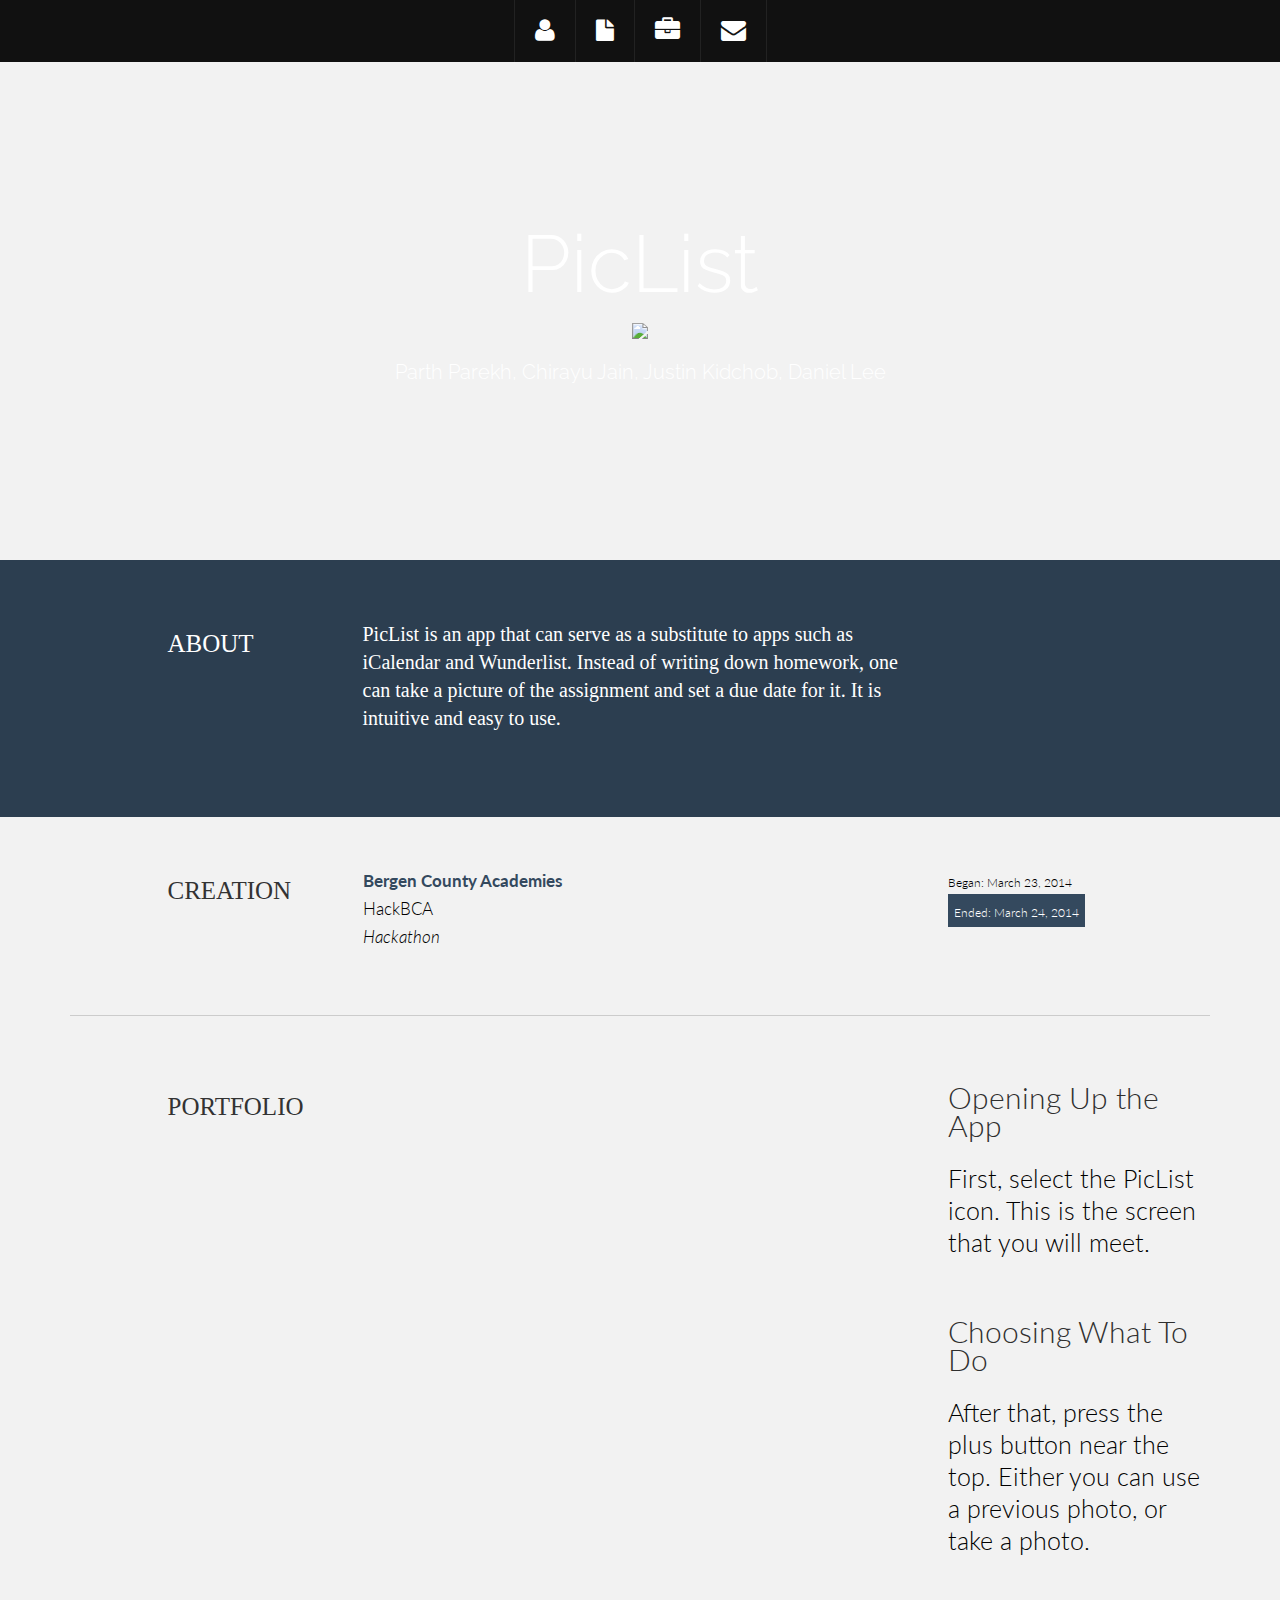
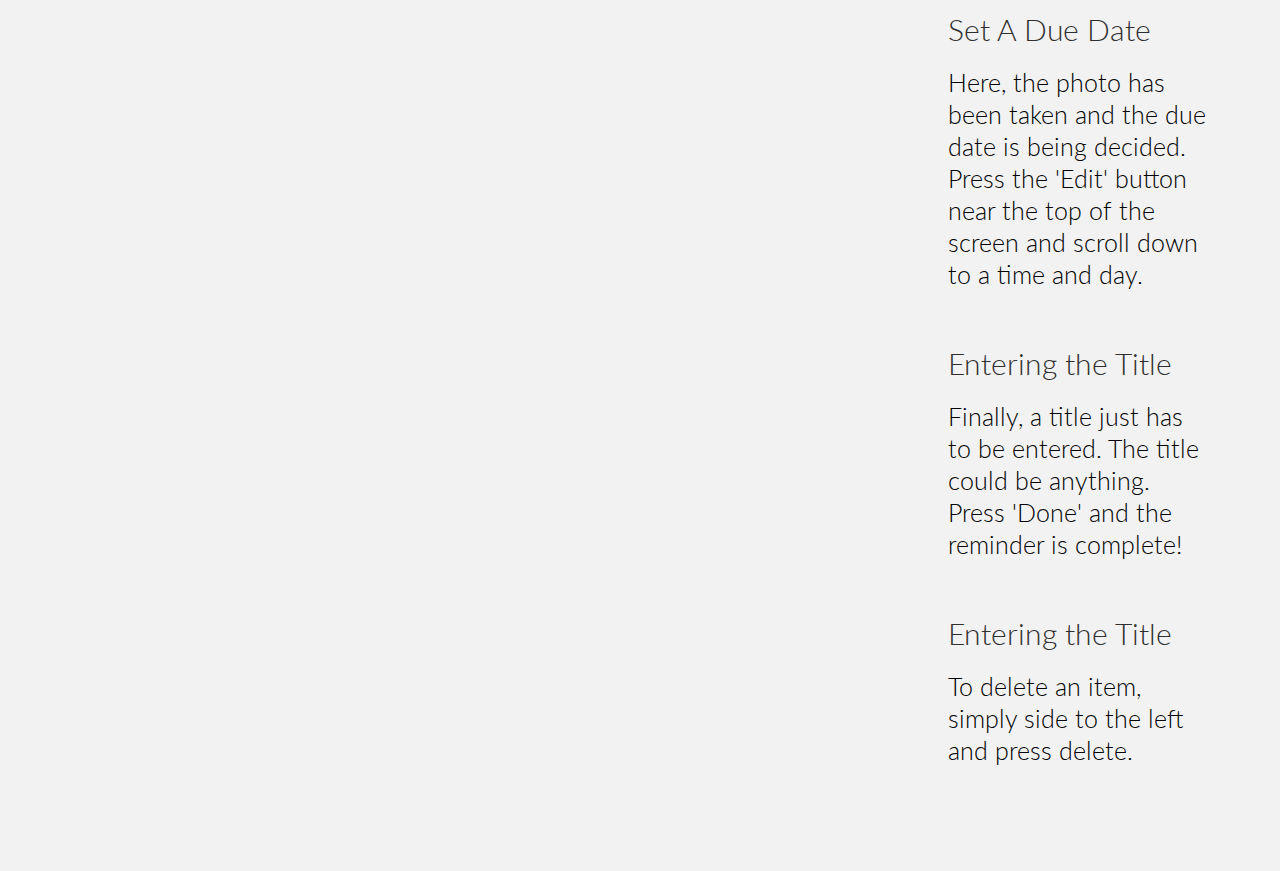
==== index.html @ a1bbcd4d "fixed folder issue" ====
<!DOCTYPE html>
<html lang="en">
  <head>
    <meta charset="utf-8">
    <meta name="viewport" content="width=device-width, initial-scale=1.0">
    <meta name="description" content="">
    <meta name="author" content="">
    <link rel="shortcut icon" href="assets/ico/favicon.png">

    <title>PicList</title>

    <!-- Bootstrap core CSS -->
    <link href="assets/css/bootstrap.css" rel="stylesheet">

    <!-- Custom styles for this template -->
    <link href="assets/css/main.css" rel="stylesheet">
    
	<link rel="stylesheet" href="assets/css/font-awesome.min.css">
    
    <link href='http://fonts.googleapis.com/css?family=Lato:300,400,700,300italic,400italic' rel='stylesheet' type='text/css'>
    <link href='http://fonts.googleapis.com/css?family=Raleway:400,300,700' rel='stylesheet' type='text/css'>
    
    <script src="assets/js/jquery.min.js"></script>
    <script type="text/javascript" src="assets/js/smoothscroll.js"></script> 
    <script src="assets/js/Chart.js"></script>

    <!-- HTML5 shim and Respond.js IE8 support of HTML5 elements and media queries -->
    <!--[if lt IE 9]>
      <script src="assets/js/html5shiv.js"></script>
      <script src="assets/js/respond.min.js"></script>
    <![endif]-->
  </head>

  <body data-spy="scroll" data-offset="0" data-target="#nav">

	<div id="section-topbar">
		<div id="topbar-inner">
			<div class="container">
				<div class="row">
					<div class="dropdown">
						<ul id="nav" class="nav">
							<li class="menu-item"><a class="smoothScroll" href="#about" title="About"><i class="icon-user"></i></a></li>
							<li class="menu-item"><a class="smoothScroll" href="#resume" title="Resume"><i class="icon-file"></i></a></li>
							<li class="menu-item"><a class="smoothScroll" href="#work" title="Works"><i class="icon-briefcase"></i></a></li>
							<li class="menu-item"><a class="smoothScroll" href="#contact" title="Contact"><i class="icon-envelope"></i></a></li>
						</ul><!--/ uL#nav -->
					</div><!-- /.dropdown -->

					<div class="clear"></div>
				</div><!--/.row -->
			</div><!--/.container -->

			<div class="clear"></div>
		</div><!--/ #topbar-inner -->
	</div><!--/ #section-topbar -->
	
	<div id="headerwrap">
		<div class="container">
			<div class="row centered">
				<div class="col-lg-12">
					<h1>PicList</h1>
					<img src="file:///Users/parthparekh/Downloads/iOS-7-Vector-Icon-2%20(1).png">
					<h3 style="color: white;">Parth Parekh, Chirayu Jain, Justin Kidchob, Daniel Lee</h3>
				</div><!--/.col-lg-12 -->
			</div><!--/.row -->
		</div><!--/.container -->
	</div><!--/.#headerwrap -->
	

	<section id="about" name="about"></section>
	<div id="intro">
		<div class="container">
			<div class="row">
				
				<div class="col-lg-2 col-lg-offset-1">
					<h5 style="font-size: 25px; font-family: Garamond;">ABOUT</h5>
				</div>
				<div class="col-lg-6">
					<p style="font-family: serif; font-size: 20px;">PicList is an app that can serve as a substitute to apps such as iCalendar and Wunderlist. Instead of writing down homework, one can take a picture of the assignment and set a due date for it. It is intuitive and easy to use.</p>
				</div>
				<div class="col-lg-3">
				</div>
				
			</div><!--/.row -->
		</div><!--/.container -->
	</div><!--/ #intro -->


	<section id="resume" name="resume"></section>
	<!--CREATION DESCRIPTION -->
	<div class="container desc">
		<div class="row">

				<div class="col-lg-2 col-lg-offset-1">
					<h5 style="font-size: 25px; font-family: Garamond;">CREATION</h5>
				</div>
				<div class="col-lg-6">
					<p style="color: black; font-size: 17px"><t>Bergen County Academies</t><br/>
						HackBCA <br/>
						<i>Hackathon</i>
					</p>
				</div>
				<div class="col-lg-3">
					<p style="color: black; font-size: 17px"><sm>Began: March 23, 2014</sm><br/>
					<imp><sm>Ended: March 24, 2014</sm></imp>
					</p>
				</div>
	
		</div><!--/.row -->
		<br>
		<hr>
	</div><!--/.container -->
	
	<section id="work" name="work"></section>
	<!--PORTFOLIO DESCRIPTION -->
	<div class="container desc">
		<div class="row">
				<div class="col-lg-2 col-lg-offset-1">
					<h5 style="font-size: 25px; font-family: Garamond;">PORTFOLIO</h5>
				</div>
				<div class="col-lg-6">
					<p><img class="img-responsive" src="file:///Users/parthparekh/Downloads/Untitled_Message/photo2.jpg" alt="" alt=""></p>
				</div>
				<div class="col-lg-3">
					<p style="font-size: 30px;">Opening Up the App</p>
				<p><more style="color: black; font-size: 25px;">First, select the PicList icon. This is the screen that you will meet.<br/><br/>
				</p>
				</div>
	
				<div class="col-lg-6 col-lg-offset-3">
					<p><img class="img-responsive" src="file:///Users/parthparekh/Downloads/Untitled_Message/photo1.jpg" alt=""></p>
				</div>
				<div class="col-lg-3">
						<p style="font-size: 30px;">Choosing What To Do</p>
					<p><more style="color: black; font-size: 25px;">After that, press the plus button near the top. Either you can use a previous photo, or take a photo.<br/><br/>
					</p>
				</div>
				
				<div class="col-lg-6 col-lg-offset-3">
					<p><img class="img-responsive" src="file:///Users/parthparekh/Downloads/photo3.jpg" alt=""></p>
				</div>
				<div class="col-lg-3">
						<p style="font-size: 30px;">Set A Due Date</p>
					<p><more style="color: black; font-size: 25px;">Here, the photo has been taken and the due date is being decided. Press the 'Edit' button near the top of the screen and scroll down to a time and day.<br/><br/>
					</p>
				</div>
				<div class="col-lg-6 col-lg-offset-3">
					<p><img class="img-responsive" src="file:///Users/parthparekh/Downloads/photo4.jpg" alt=""></p>
				</div>
				<div class="col-lg-3">
						<p style="font-size: 30px;">Entering the Title</p>
					<p><more style="color: black; font-size: 25px;">Finally, a title just has to be entered. The title could be anything. Press 'Done' and the reminder is complete!<br/><br/>
					</p>
				</div>
				<div class="col-lg-6 col-lg-offset-3">
					<p><img class="img-responsive" src="file:///Users/parthparekh/Downloads/photo1%20(1).jpg" alt=""></p>
				</div>
				<div class="col-lg-3">
						<p style="font-size: 30px;">Entering the Title</p>
					<p><more style="color: black; font-size: 25px;">To delete an item, simply side to the left and press delete.<br/><br/>
					</p>
				</div>
		
		</div><!--/.row -->
		<br>
		<br>
	</div><!--/.container -->
	


	<section id="contact" name="contact"></section>
---- assets/css/main.css ----
/* Author: Carlos Alvarez
 * URL: http://alvarez.is
 *
 * Project Name: Kelvin - Free Bootstrap 3 Resume Theme
 * Version: 1.0
 * URL: http://blacktie.co
 */

body {
  background-color: #f2f2f2;
    font-family: "Lato";
    font-weight: 300;
    font-size: 16px;
    color: #555;

    -webkit-font-smoothing: antialiased;
    -webkit-overflow-scrolling: touch;
}

/* Titles */
h1, h2, h3, h4, h5, h6 {
    font-family: "Raleway";
    font-weight: 300;
    color: #333;
}


/* Paragraph & Typographic */
p {
    line-height: 28px;
    margin-bottom: 25px;
}

.centered {
    text-align: center;
}

/* Links */
a {
    color: #f85c37;
    word-wrap: break-word;

    -webkit-transition: color 0.1s ease-in, background 0.1s ease-in;
    -moz-transition: color 0.1s ease-in, background 0.1s ease-in;
    -ms-transition: color 0.1s ease-in, background 0.1s ease-in;
    -o-transition: color 0.1s ease-in, background 0.1s ease-in;
    transition: color 0.1s ease-in, background 0.1s ease-in;
}

a:hover,
a:focus {
    color: #7b7b7b;
    text-decoration: none;
    outline: 0;
}

a:before,
a:after {
    -webkit-transition: color 0.1s ease-in, background 0.1s ease-in;
    -moz-transition: color 0.1s ease-in, background 0.1s ease-in;
    -ms-transition: color 0.1s ease-in, background 0.1s ease-in;
    -o-transition: color 0.1s ease-in, background 0.1s ease-in;
    transition: color 0.1s ease-in, background 0.1s ease-in;
}

 hr {
    display: block;
    height: 1px;
    border: 0;
    border-top: 1px solid #ccc;
    margin: 1em 0;
    padding: 0;
}


/*---------------------------------------------------
	3.1 Topbar
---------------------------------------------------*/

#section-topbar {
	position: fixed;
	top: 0;
	left: 0;
	right: 0;
	z-index: 10000;
	overflow: visible;
	font: normal 16px/24px  'Open Sans', "Helvetica Neue", Helvetica, Arial, sans-serif;
}

#section-topbar a {
  color: #fff;
}

#topbar-inner {
	background: #111;
	line-height: 0;
	text-align: center;
}

/*
	Top Bar

	By default, top navigation bar uses "fixed" position
*/
#section-topbar ul#nav {
	display: inline-block;
	position: relative;
	margin: 0;
	padding: 0;

	border-right: 1px solid #222;

	/* For IE, the outcast */
	zoom:1;
	*display: inline;
}

#section-topbar ul#nav > li {
	display: block;
    float: left;
    padding: 0;
}


#section-topbar ul#nav a {
  display: block;
  font: normal 11px/18px "Helvetica Neue", Helvetica, Arial, sans-serif;
  text-decoration: none;
  padding: 18px 20px 18px 20px;
  border-left: 1px solid #222;
}

	#section-topbar ul#nav a:hover {
	  background: #222;
	  text-decoration: none;
	  border-left: 1px solid #111;
	}

	#section-topbar ul#nav .active a {
		background: #44bbaa;
		border-left: 1px solid #111;
	}

		#section-topbar ul#nav .active a:hover {
			background: #44bbaa;
		}
#section-topbar i {
	font-size: 25px;
}
/*---------------------------------------------------
	SECTION WRAPS
---------------------------------------------------*/

/* Header Wrap */
#headerwrap {
	background: url(http://upload.wikimedia.org/wikipedia/commons/f/fa/IPhone_5.png) no-repeat center top;
	margin-top: 60px;
	padding-top:140px;
	text-align:center;
	background-attachment: relative;
	background-position: center center;
	min-height: 500px;
	width: 100%;
	
    -webkit-background-size: 100%;
    -moz-background-size: 100%;
    -o-background-size: 100%;
    background-size: 100%;

    -webkit-background-size: cover;
    -moz-background-size: cover;
    -o-background-size: cover;
    background-size: cover;
}

#headerwrap h1 {
	font-size: 80px;
	color: white;
}

#headerwrap h3 {
	font-size: 20px;
	color: black;
}

/* Intnro Wrap */

#intro {
	background: #2c3e50;
	padding-top: 60px;
	padding-bottom: 60px;
	color: white;
} 

#intro h5, p {
	color: white;
}

#intro i {
	color: white;
	font-size: 20px;
	padding-right: 8px;
	vertical-align: middle;
}


#skillswrap {
	background: #2c3e50;
	padding-top: 60px;
	padding-bottom: 60px;
	color: white;
}

#skillswrap h5, p {
	color: white;
}

#footwrap {
	background: #2f2f2f;
	padding-top: 50px;
	padding-bottom: 50px;
}

#footwrap p {
	color: white;
}

#footwrap h5 {
	color: white;
}


#footwrap t {
	font-weight: 700;
}

#footwrap i {
	padding-right: 8px;
	color: #1abc9c;
}

/* Copyright Wrap */

#c {
	background: #222222;
	padding-top: 15px;
	text-align: right;
}

#c p {
	color: white
}



/* Global Values */

.desc {
	padding-top: 50px;
}

.desc p {
	color: #2f2f2f;
}

.desc t {
	color: #34495e;
	font-weight: 700;
}

.desc imp {
	padding: 6px;
	color: white;
	background: #34495e;
}

.desc more {
	color: #95a5a6;
}


sm {
	font-size: 12px;
}
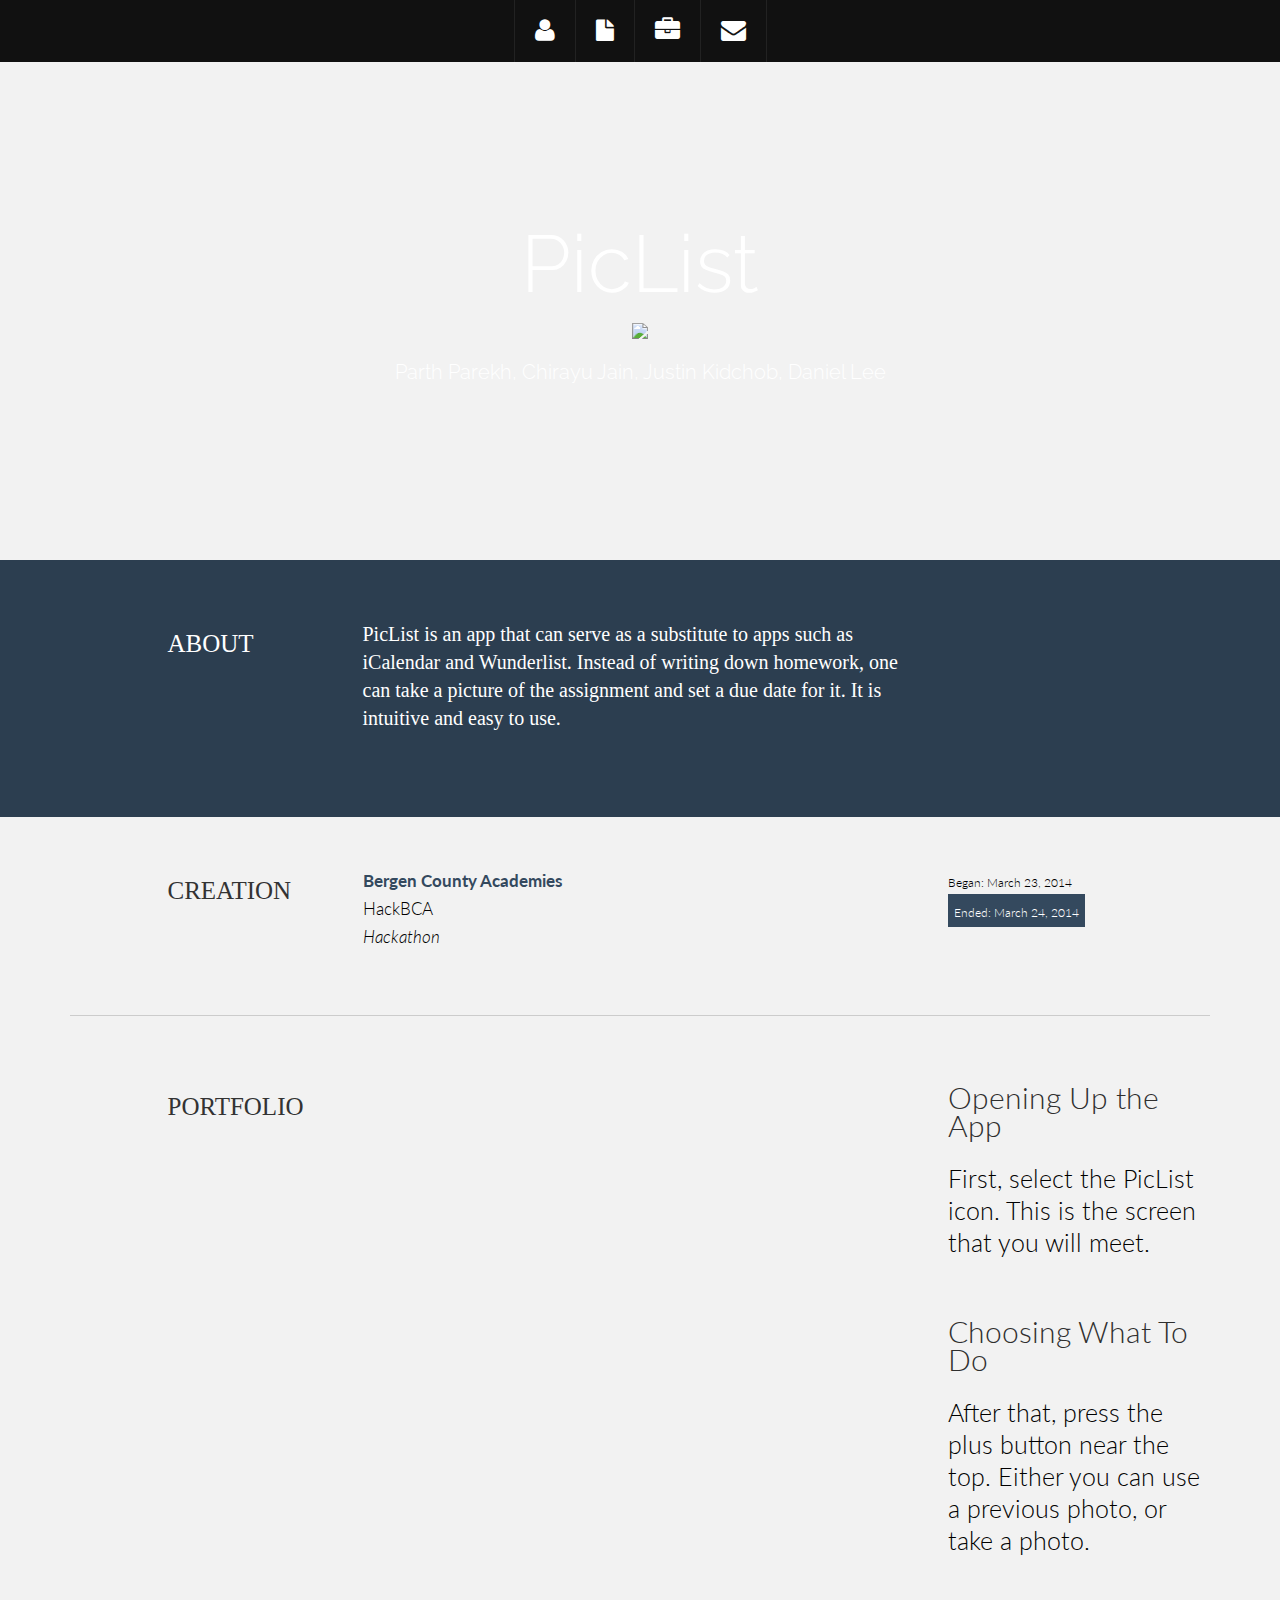
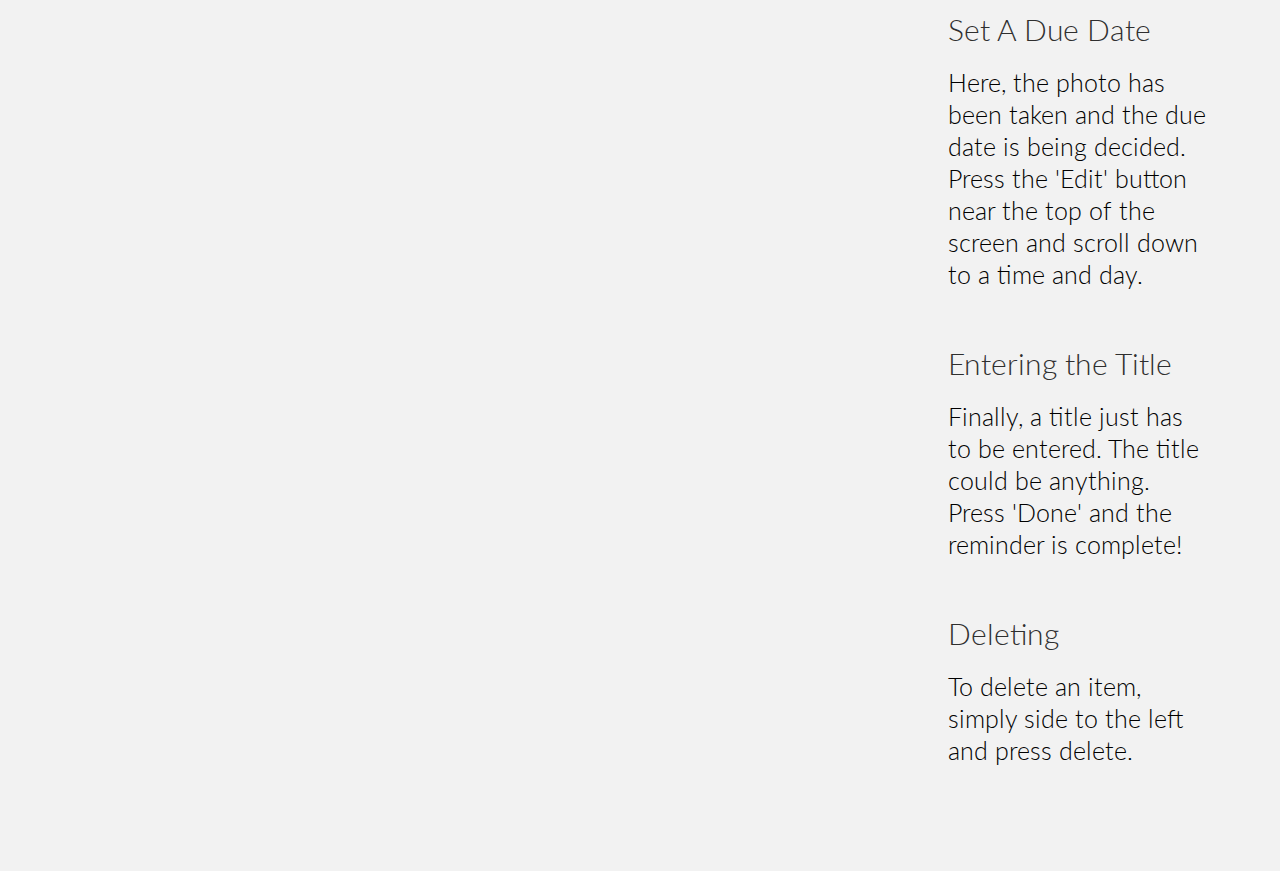
==== commit c2a5f5ae: "updated my routes" ====
--- a/index.html
+++ b/index.html
@@ -119,7 +119,7 @@
 					<h5 style="font-size: 25px; font-family: Garamond;">PORTFOLIO</h5>
 				</div>
 				<div class="col-lg-6">
-					<p><img class="img-responsive" src="file:///Users/parthparekh/Downloads/Untitled_Message/photo2.jpg" alt="" alt=""></p>
+					<p><img class="img-responsive" src="img/photo1.jpg"" alt=""></p>
 				</div>
 				<div class="col-lg-3">
 					<p style="font-size: 30px;">Opening Up the App</p>
@@ -128,7 +128,7 @@
 				</div>
 	
 				<div class="col-lg-6 col-lg-offset-3">
-					<p><img class="img-responsive" src="file:///Users/parthparekh/Downloads/Untitled_Message/photo1.jpg" alt=""></p>
+					<p><img class="img-responsive" src="img/photo2.jpg" alt=""></p>
 				</div>
 				<div class="col-lg-3">
 						<p style="font-size: 30px;">Choosing What To Do</p>
@@ -137,7 +137,7 @@
 				</div>
 				
 				<div class="col-lg-6 col-lg-offset-3">
-					<p><img class="img-responsive" src="file:///Users/parthparekh/Downloads/photo3.jpg" alt=""></p>
+					<p><img class="img-responsive" src="img/photo3.jpg" alt=""></p>
 				</div>
 				<div class="col-lg-3">
 						<p style="font-size: 30px;">Set A Due Date</p>
@@ -145,7 +145,7 @@
 					</p>
 				</div>
 				<div class="col-lg-6 col-lg-offset-3">
-					<p><img class="img-responsive" src="file:///Users/parthparekh/Downloads/photo4.jpg" alt=""></p>
+					<p><img class="img-responsive" src="img/photo4.jpg" alt=""></p>
 				</div>
 				<div class="col-lg-3">
 						<p style="font-size: 30px;">Entering the Title</p>
@@ -153,10 +153,10 @@
 					</p>
 				</div>
 				<div class="col-lg-6 col-lg-offset-3">
-					<p><img class="img-responsive" src="file:///Users/parthparekh/Downloads/photo1%20(1).jpg" alt=""></p>
+					<p><img class="img-responsive" src="img/photo0.jpg" alt=""></p>
 				</div>
 				<div class="col-lg-3">
-						<p style="font-size: 30px;">Entering the Title</p>
+						<p style="font-size: 30px;">Deleting</p>
 					<p><more style="color: black; font-size: 25px;">To delete an item, simply side to the left and press delete.<br/><br/>
 					</p>
 				</div>
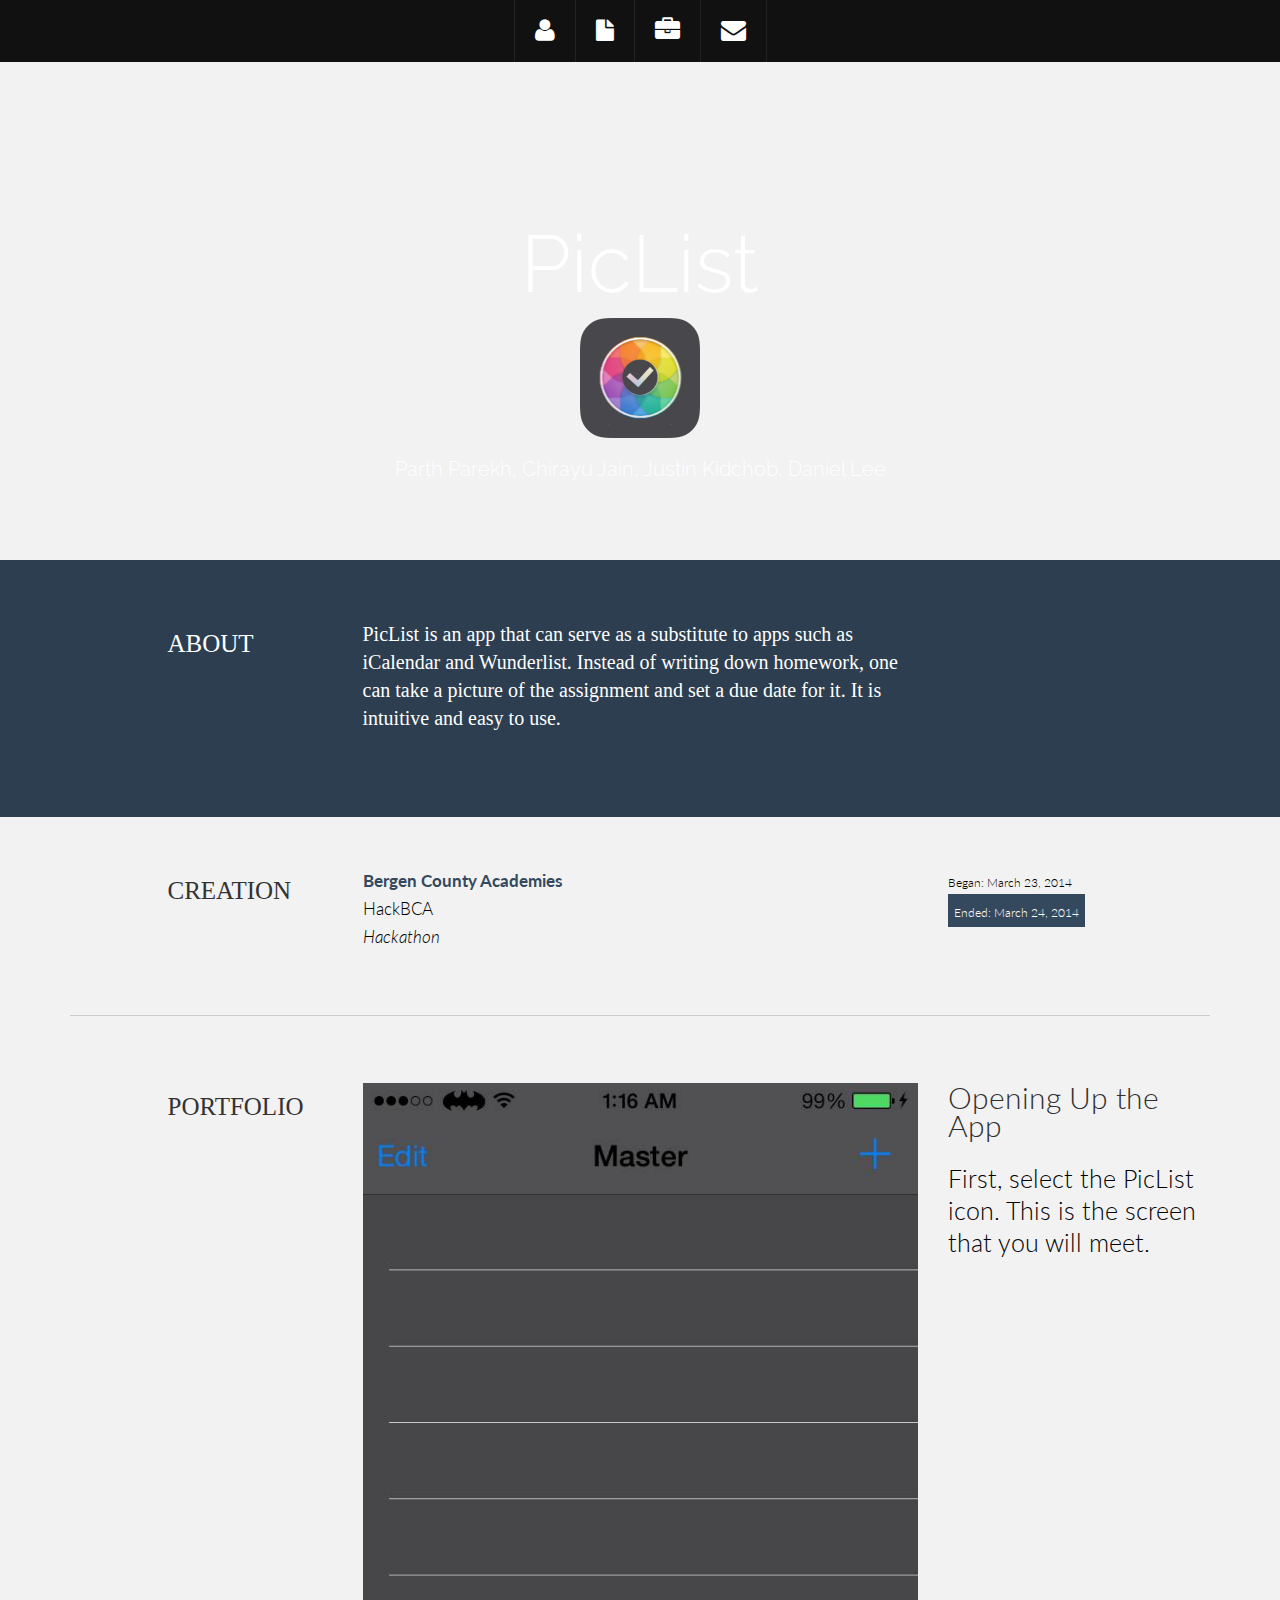
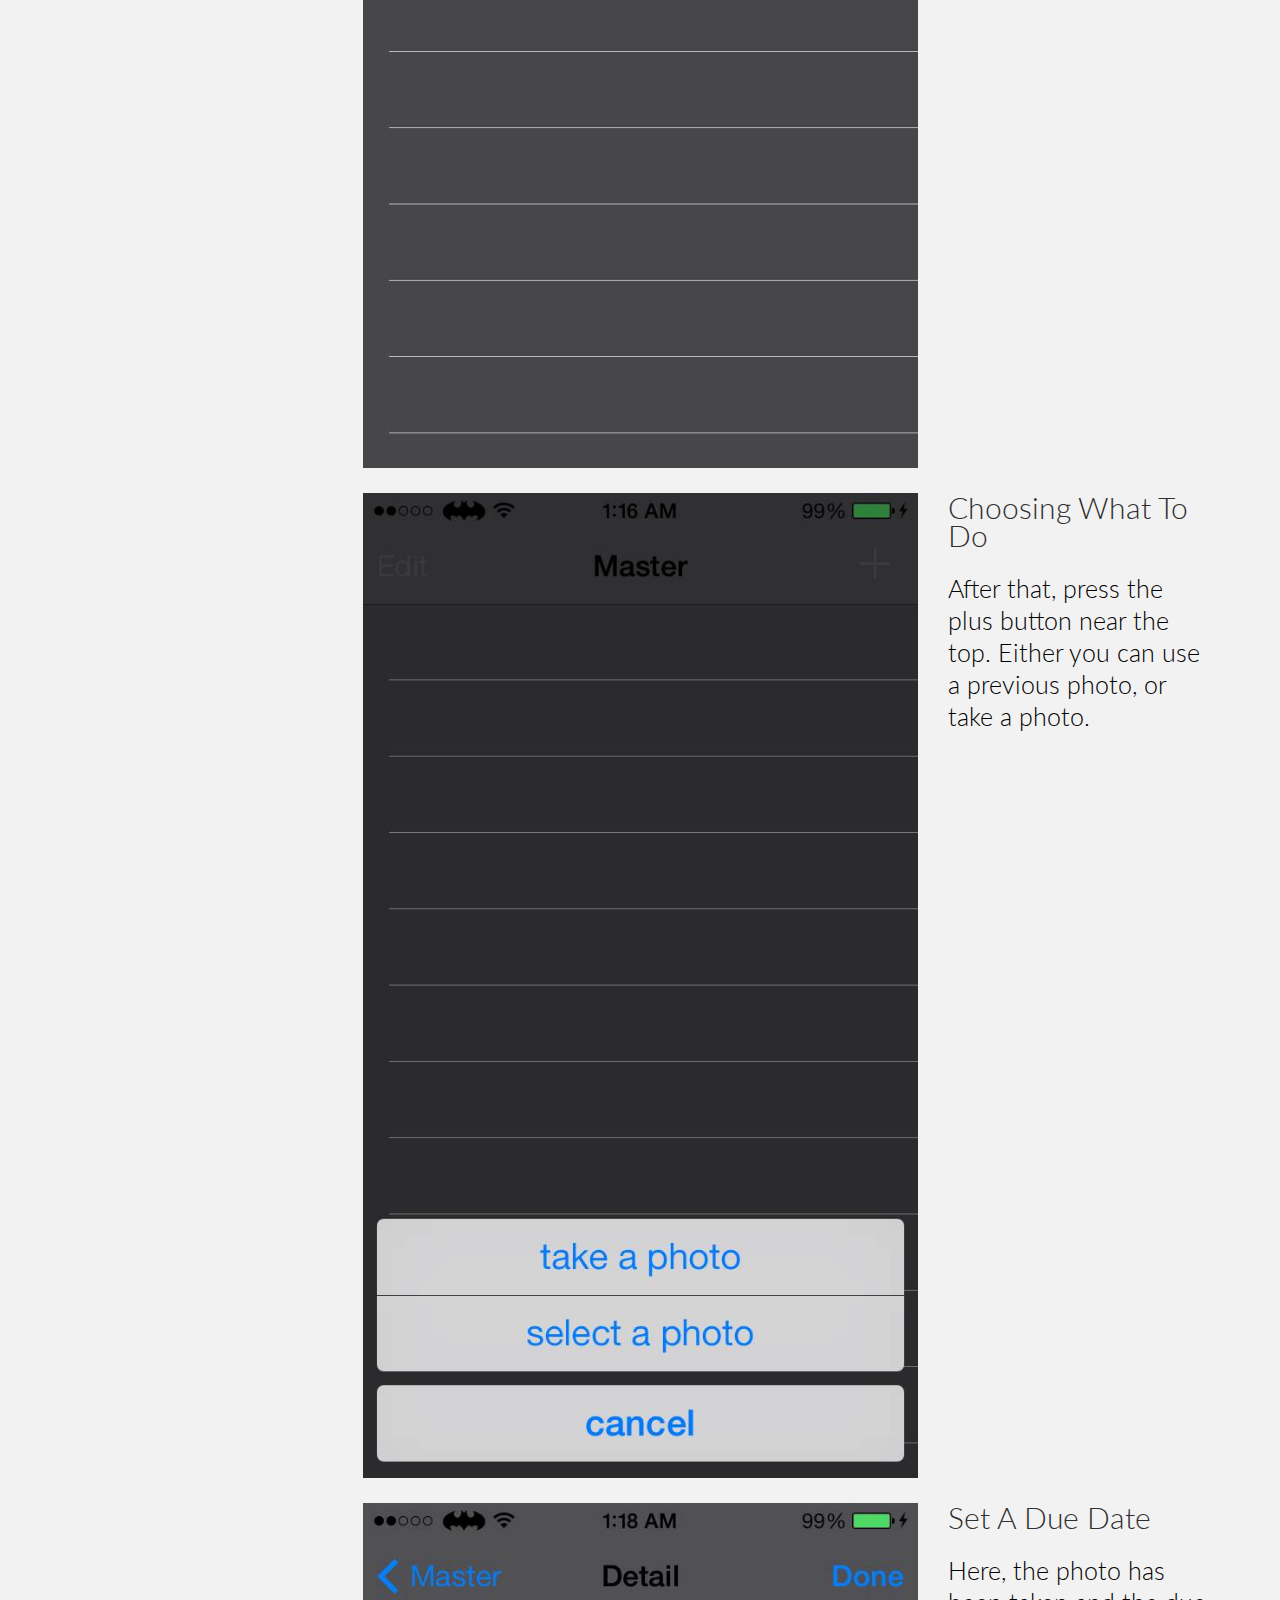
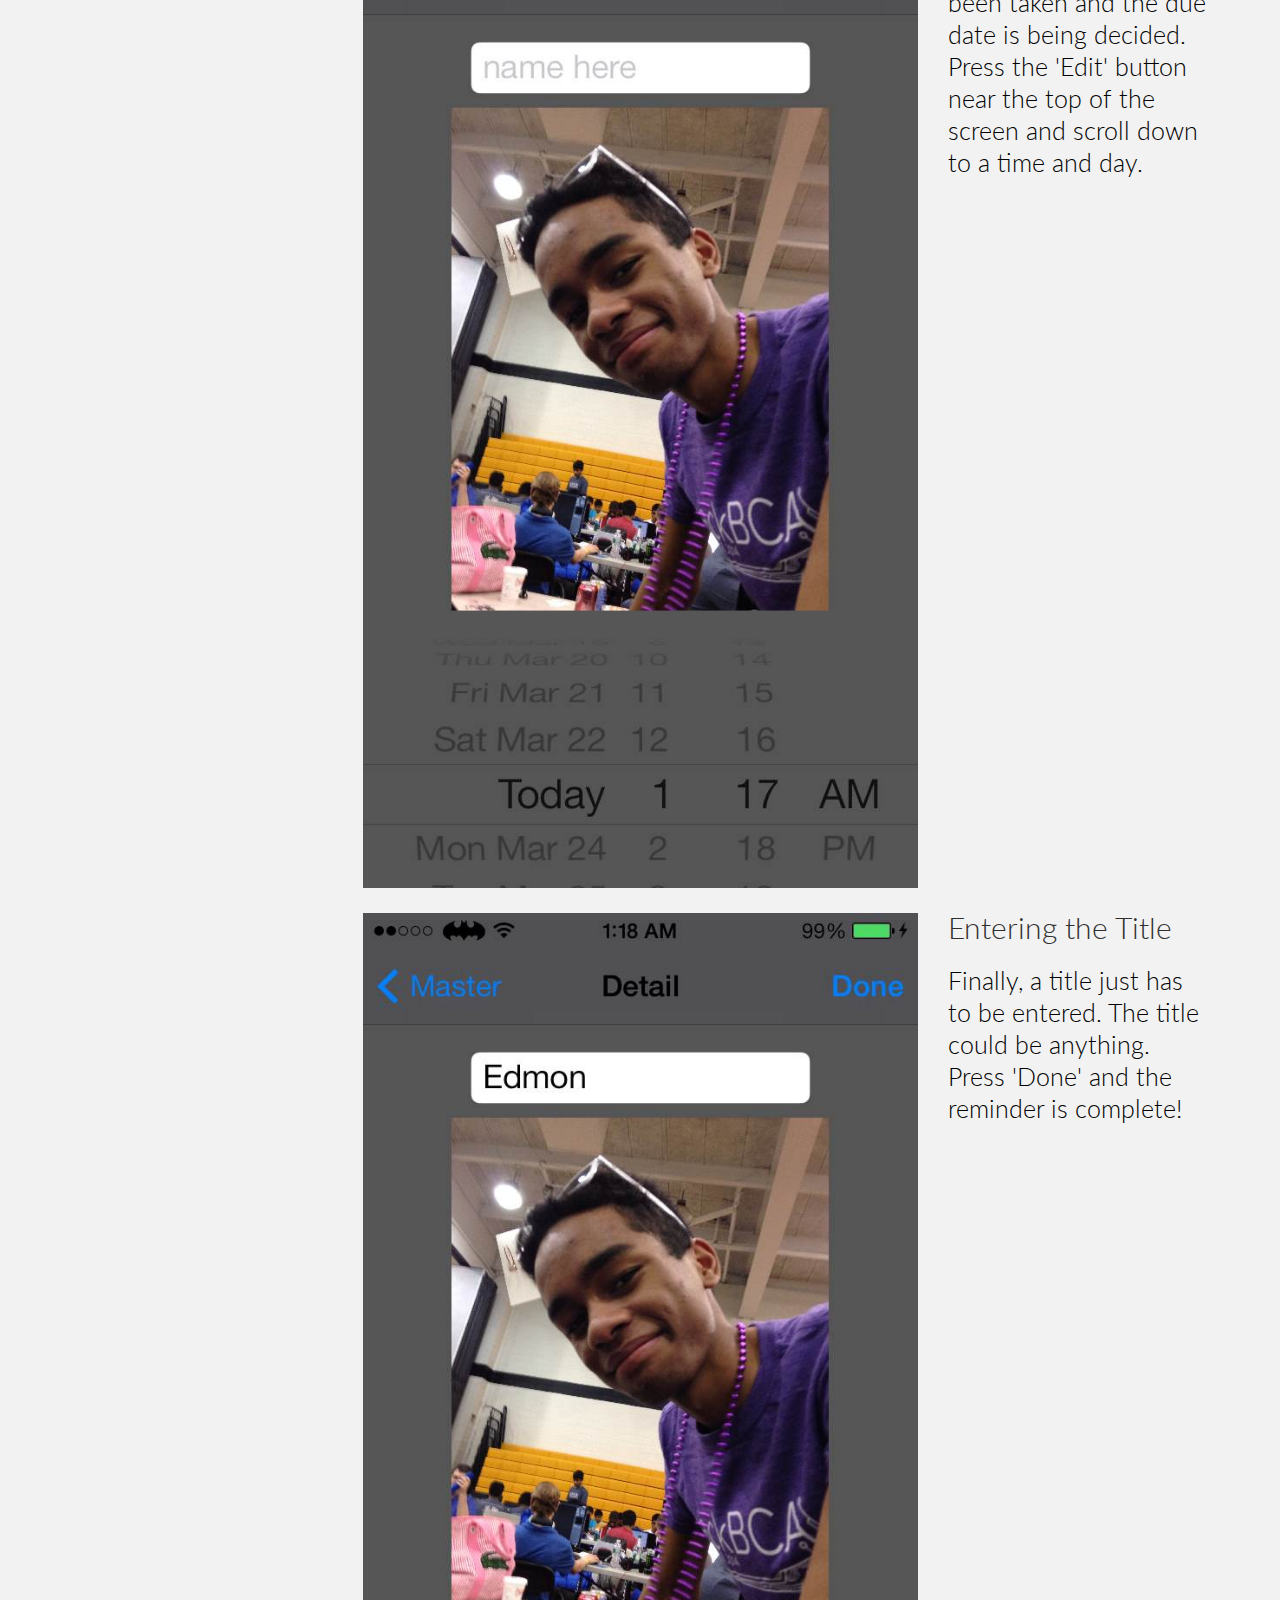
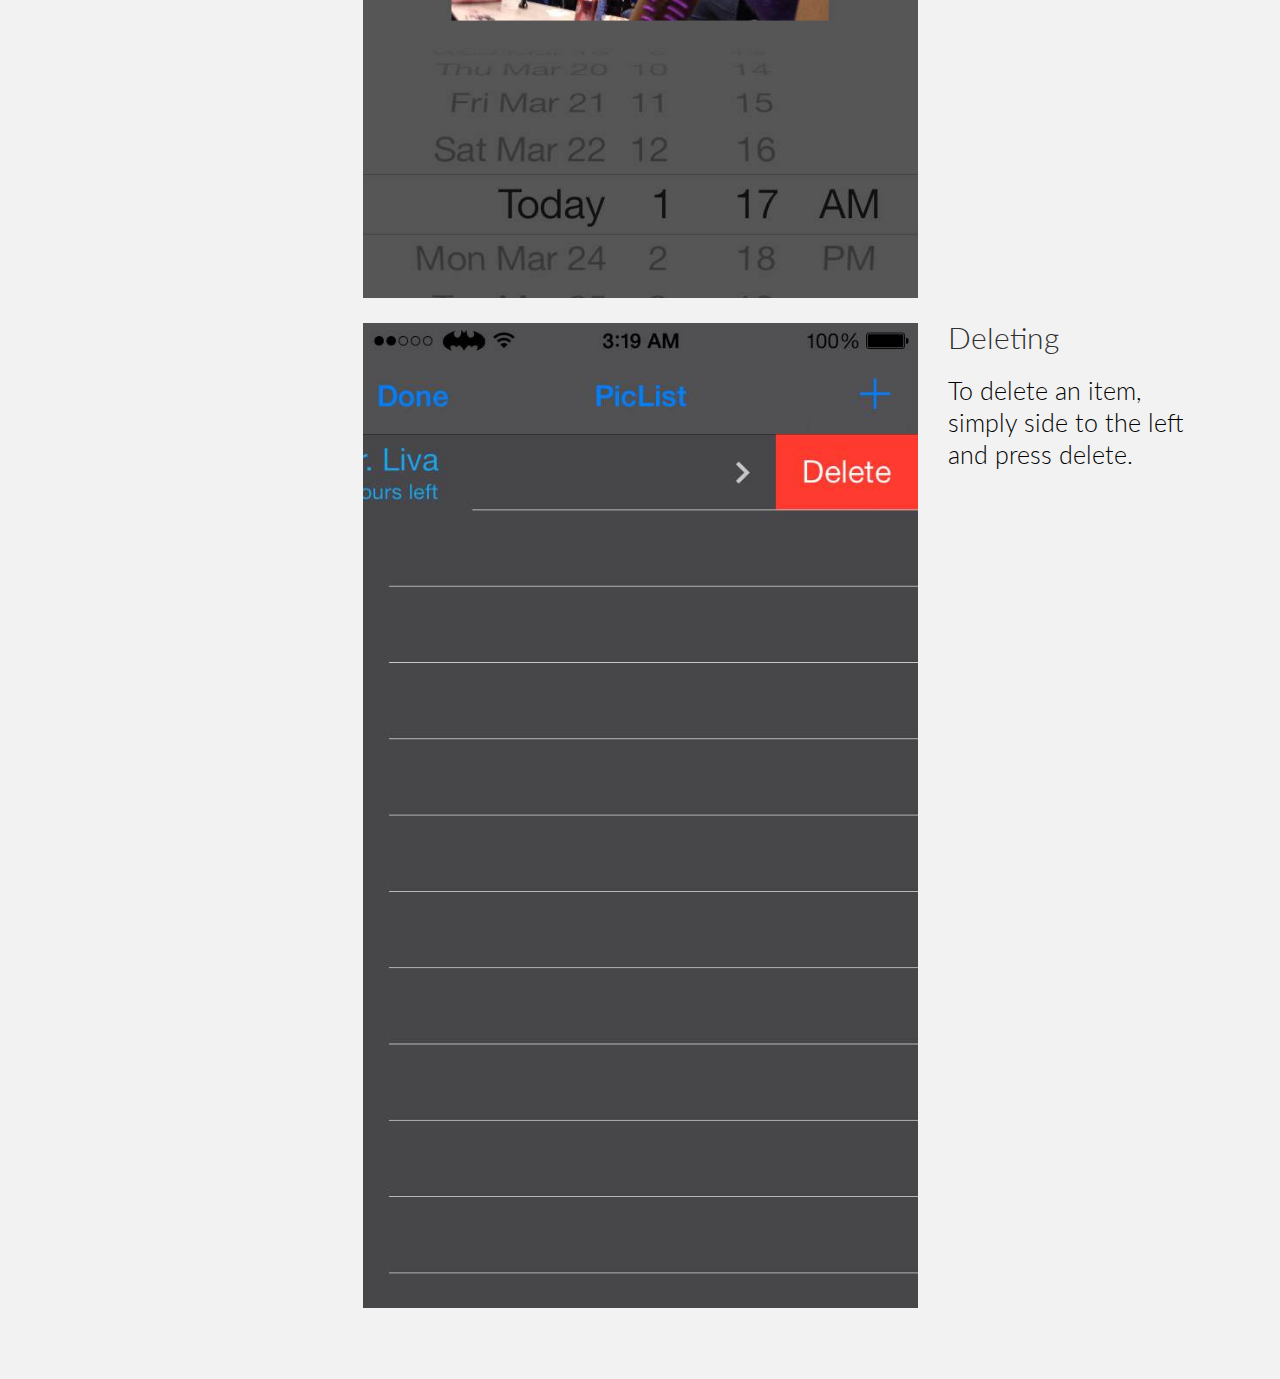
==== commit 13aa0289: "fixed the routes" ====
--- a/index.html
+++ b/index.html
@@ -59,7 +59,7 @@
 			<div class="row centered">
 				<div class="col-lg-12">
 					<h1>PicList</h1>
-					<img src="file:///Users/parthparekh/Downloads/iOS-7-Vector-Icon-2%20(1).png">
+					<img src="assets/img/logo.png">
 					<h3 style="color: white;">Parth Parekh, Chirayu Jain, Justin Kidchob, Daniel Lee</h3>
 				</div><!--/.col-lg-12 -->
 			</div><!--/.row -->
@@ -119,7 +119,7 @@
 					<h5 style="font-size: 25px; font-family: Garamond;">PORTFOLIO</h5>
 				</div>
 				<div class="col-lg-6">
-					<p><img class="img-responsive" src="img/photo1.jpg"" alt=""></p>
+					<p><img class="img-responsive" src="assets/img/photo1.jpg" alt=""></p>
 				</div>
 				<div class="col-lg-3">
 					<p style="font-size: 30px;">Opening Up the App</p>
@@ -128,7 +128,7 @@
 				</div>
 	
 				<div class="col-lg-6 col-lg-offset-3">
-					<p><img class="img-responsive" src="img/photo2.jpg" alt=""></p>
+					<p><img class="img-responsive" src="assets/img/photo2.jpg" alt=""></p>
 				</div>
 				<div class="col-lg-3">
 						<p style="font-size: 30px;">Choosing What To Do</p>
@@ -137,7 +137,7 @@
 				</div>
 				
 				<div class="col-lg-6 col-lg-offset-3">
-					<p><img class="img-responsive" src="img/photo3.jpg" alt=""></p>
+					<p><img class="img-responsive" src="assets/img/photo3.jpg" alt=""></p>
 				</div>
 				<div class="col-lg-3">
 						<p style="font-size: 30px;">Set A Due Date</p>
@@ -145,7 +145,7 @@
 					</p>
 				</div>
 				<div class="col-lg-6 col-lg-offset-3">
-					<p><img class="img-responsive" src="img/photo4.jpg" alt=""></p>
+					<p><img class="img-responsive" src="assets/img/photo4.jpg" alt=""></p>
 				</div>
 				<div class="col-lg-3">
 						<p style="font-size: 30px;">Entering the Title</p>
@@ -153,7 +153,7 @@
 					</p>
 				</div>
 				<div class="col-lg-6 col-lg-offset-3">
-					<p><img class="img-responsive" src="img/photo0.jpg" alt=""></p>
+					<p><img class="img-responsive" src="assets/img/photo0.jpg" alt=""></p>
 				</div>
 				<div class="col-lg-3">
 						<p style="font-size: 30px;">Deleting</p>
